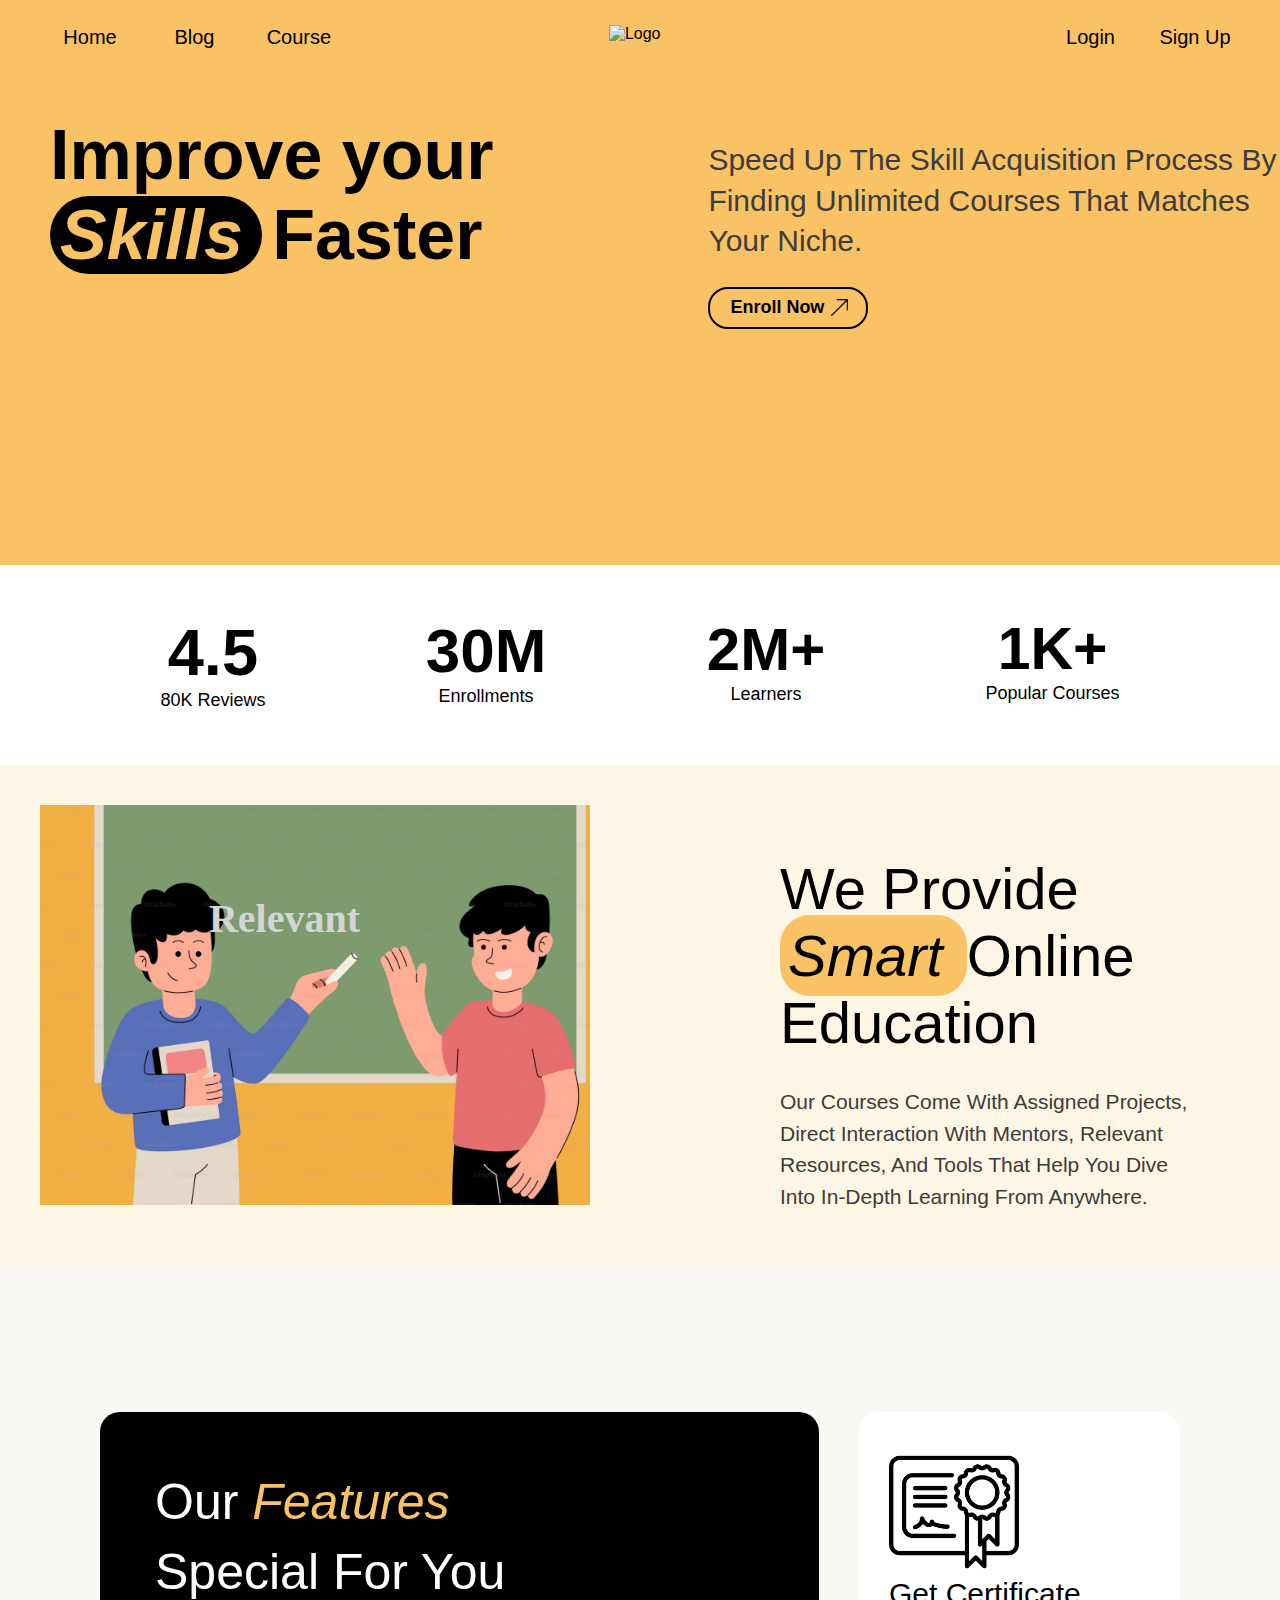
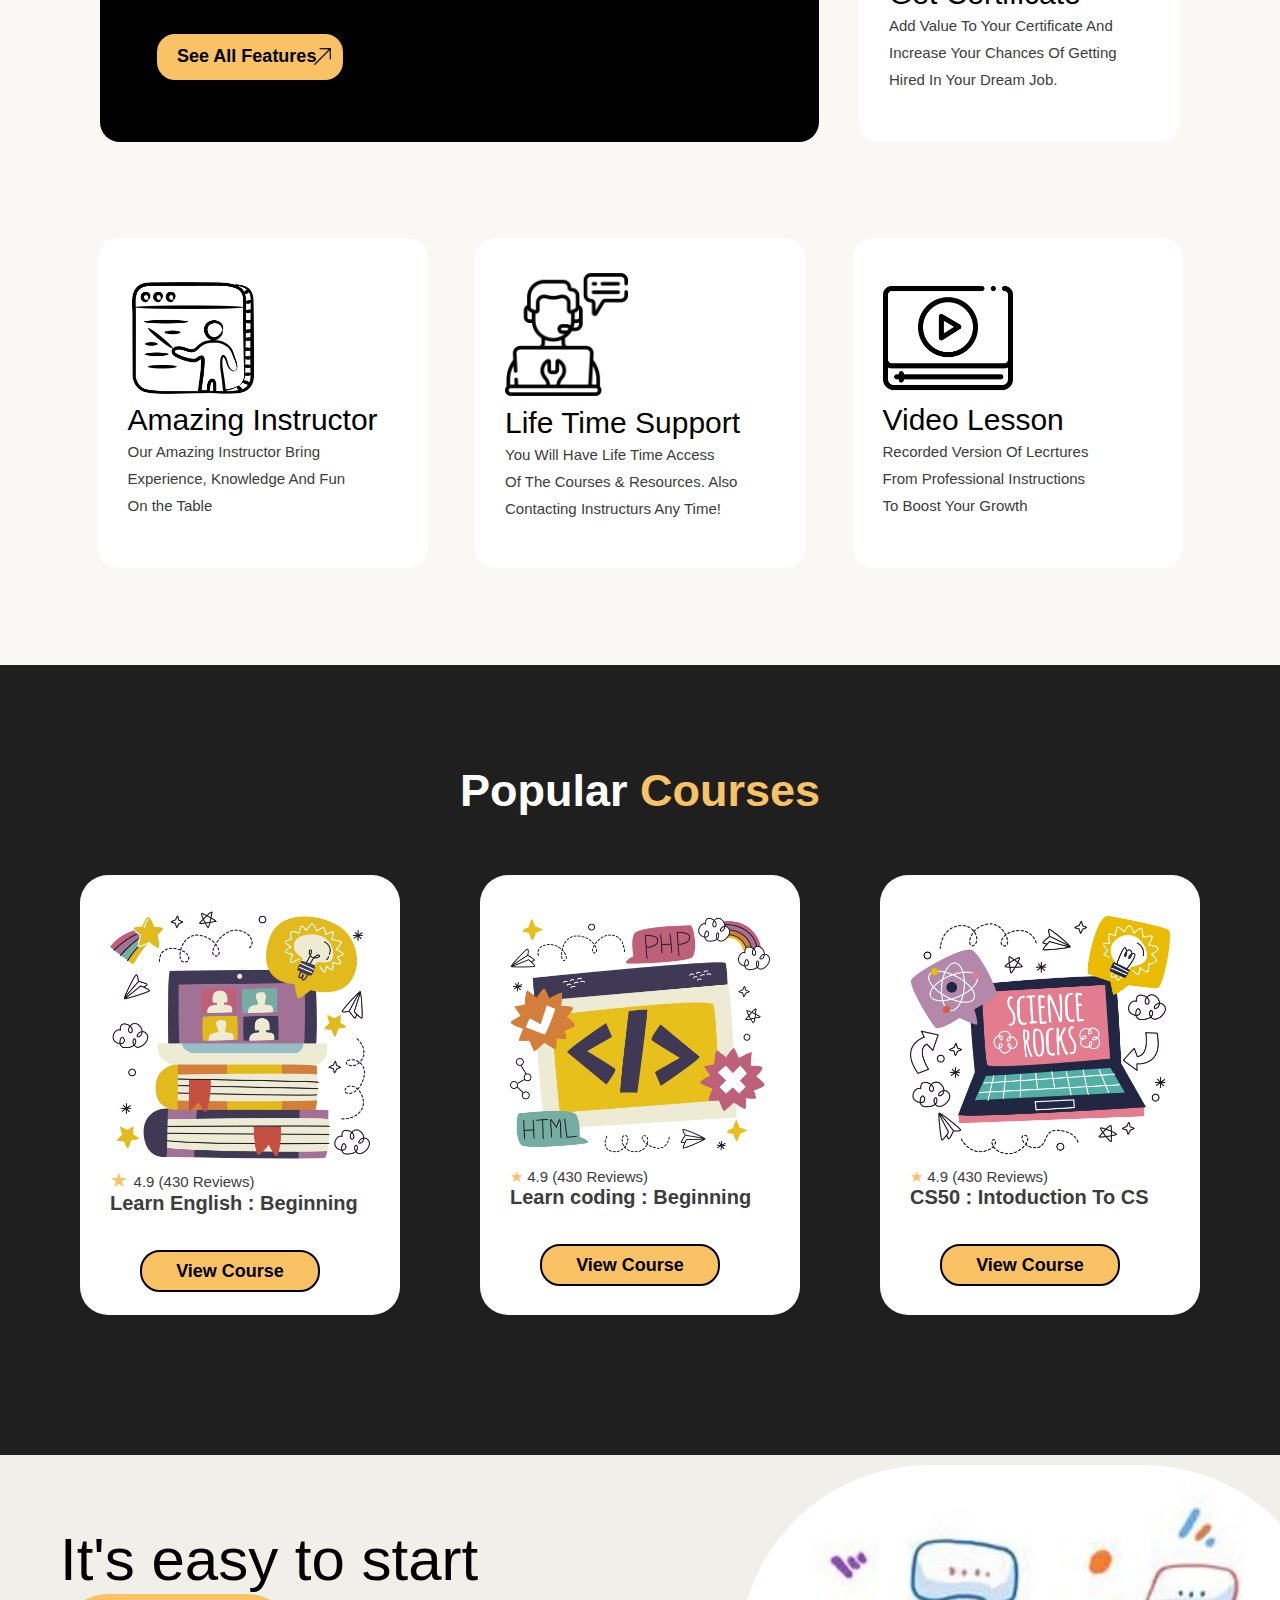
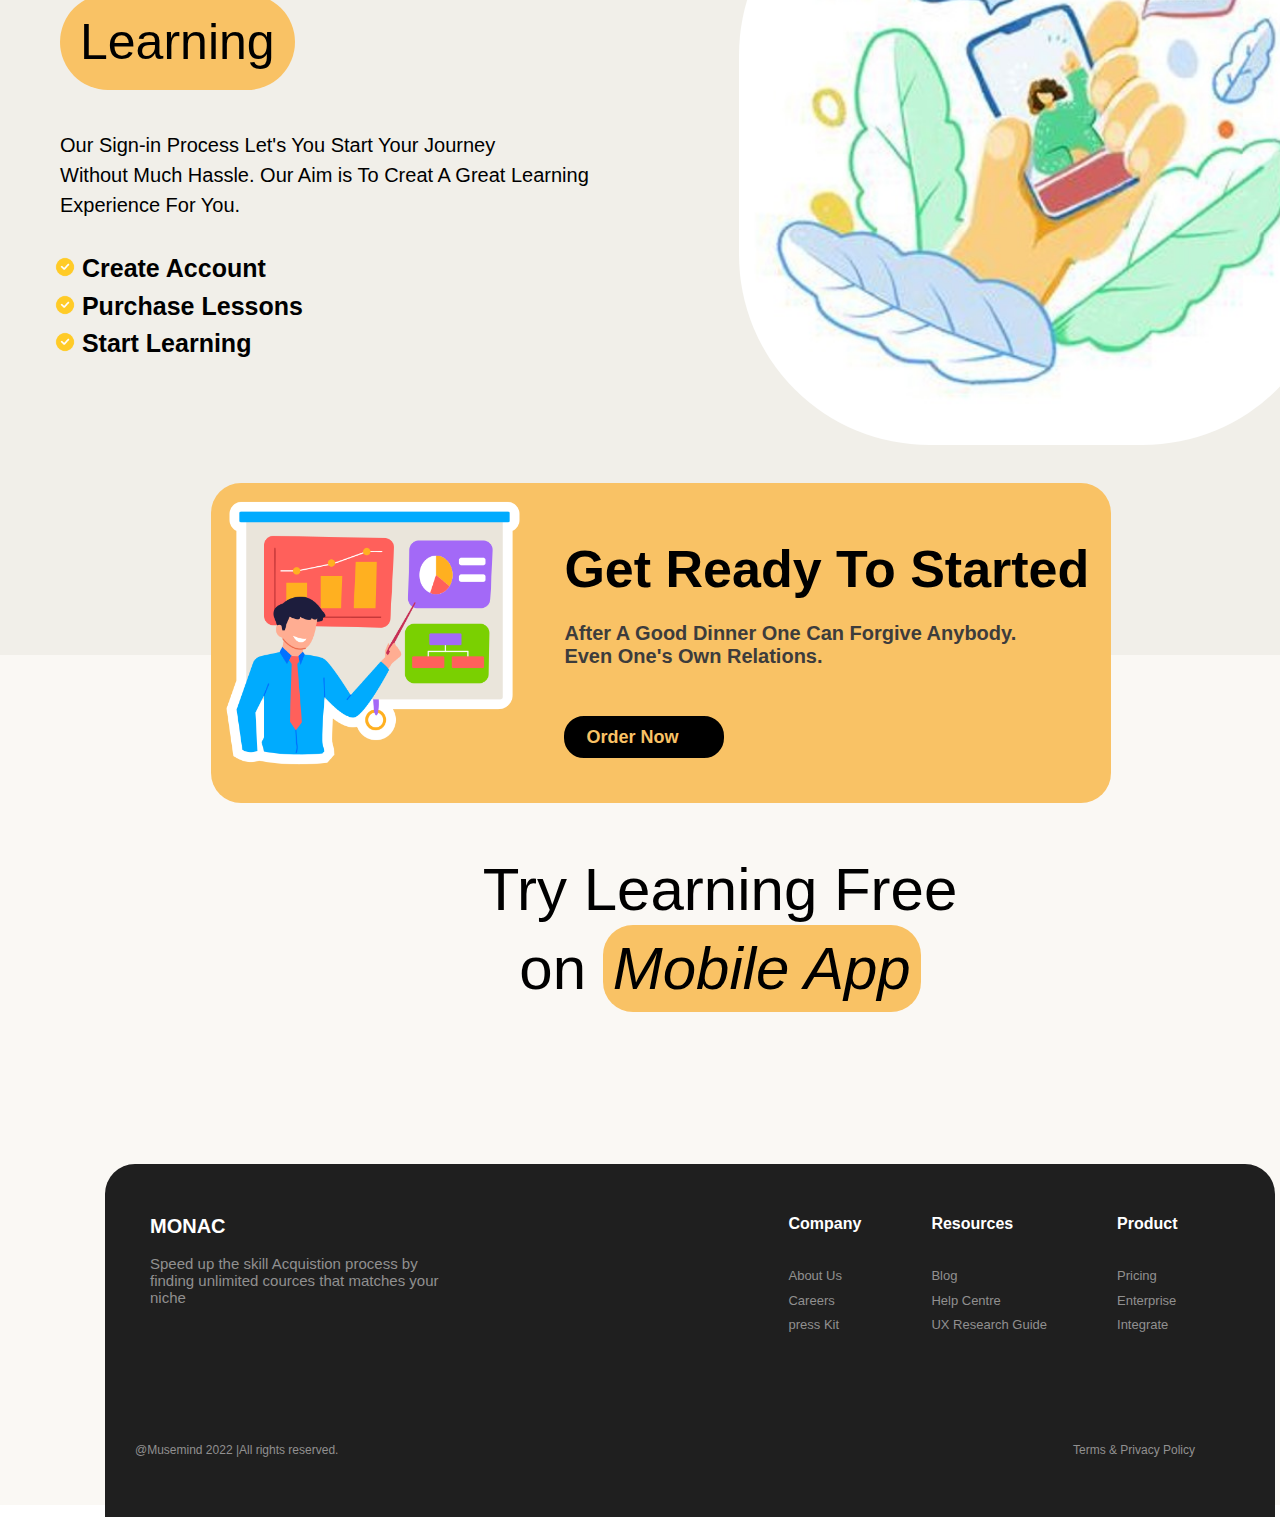
==== Brain.html @ 6ce5f828 "initial commit" ====
<!DOCTYPE html>
<html lang="en">
<head>
  <meta charset="UTF-8">
  <meta name="viewport" content="width=device-width, initial-scale=1.0">
  <title>Tracker (Just track it)</title>
  <link rel="stylesheet" href="style.css">
</head>
<body>
  <div id="nav">

    <div id="btsec1">
      <button class="navbt"> Home </button>
      <button class="navbt"> Blog </button>
      <button class="navbt"> Course </button>
    </div>

    <div id="logo">
      <img src="" alt="Logo">
    </div>
  
    <div id="btsec2">
      <button class="navbt"> Login </button>
      <button class="navbt"> Sign Up </button>
    </div>

  </div>

  <div id="head">

    <div id="headline">
      Improve your
      <br> 
      <span style="background-color: black; color: #f9c265; font-style: italic; border-radius: 50px; padding-left: 10px; margin-right: 10px;">Skills </span>Faster
    </div>

    <div id="headpara">
      Speed Up The Skill Acquisition Process By
      <br>
      Finding Unlimited Courses That Matches
      <br>
      Your Niche.
      <br>
      <button class="headbt">
        Enroll Now 
      </button>
    </div>

  </div>

  <div id="info">
    <div class="infobox">
      <span style="font-family: 'Segoe UI', Tahoma, Geneva, Verdana, sans-serif; font-weight: 900; font-size: 65px;">
        4.5
      </span>
      <br>
      80K Reviews
    </div>
    <div class="infobox">
      <span style="font-weight: 900; font-size: 62px; font-family: 'Segoe UI', Tahoma, Geneva, Verdana, sans-serif;">
        30M
      </span> 
      <br>
      Enrollments
    </div>
    <div class="infobox">
      <span style="font-weight: 900; font-size: 60px; font-family: 'Segoe UI', Tahoma, Geneva, Verdana, sans-serif;">
        2M+
      </span> 
      <br>
      Learners
    </div>
    <div class="infobox">
      <span style="font-weight: 900; font-size: 59px; font-family: 'Segoe UI', Tahoma, Geneva, Verdana, sans-serif;">
        1K+
      </span> 
      <br>
      Popular Courses
    </div>
  </div>

  <div id="aboutus">

    <div id="img">
      <pre>

        
        <span style="font-family: cursive;">        Relevant</span>
      </pre>
      
    </div>

    <div id="aboutinfo">
      We Provide
      <br>
      <span style="border-radius: 30px; padding: 8px; background-color: #f9c265; font-style: italic;">
        Smart
      </span>
      Online 
      <br>
      Education

      <div id="aboutpara">
        Our Courses Come With Assigned Projects,
        <br>
        Direct Interaction With Mentors, Relevant
        <br>
        Resources, And Tools That Help You Dive
        <br>
        Into In-Depth Learning From Anywhere.
      </div>
    </div>

  </div>

  <div id="features">

    <div id="fcont1">

      <div id="fhead">
        Our 
        <span style="font-style: italic; color: #f9c265;">Features</span>
        <br>
        Special For You
        <br>
          <button class="headbt">
            See All Features
          </button>
      </div>
  
      <div class="fbox">
        <img src="certificate.png" alt="certificate" style="height: 130px;">
        <br>
        Get Certificate
        <br>
        <span style="font-size: 15px;   color: rgb(61, 60, 60);">
          Add Value To Your Certificate And
          <br>
          Increase Your Chances Of Getting
          <br>
          Hired In Your Dream Job.
          </be>
        </span>
      </div>

    </div>

    <div id="fcont2">

      <div class="fbox">
        <img src="instructor.png" alt="certificate" style="height: 130px;">
        <br>
        Amazing Instructor
        <br>
        <span style="font-size: 15px;  color: rgb(61, 60, 60);">
          Our Amazing Instructor Bring
          <br>
          Experience, Knowledge And Fun
          <br>
          On the Table   
        </span>
      </div>
  
      <div class="fbox">
        <img src="technical-support.png" alt="certificate" style="height: 123px; margin-bottom: 10px;">
        <br>
        Life Time Support
        <br>
        <span style="font-size: 15px;  color: rgb(61, 60, 60);">
          You Will Have Life Time Access
          <br>
          Of The Courses & Resources. Also
          <br>
          Contacting Instructurs Any Time! 
        </span>
      </div>
  
      <div class="fbox">
        <img src="video-lesson.png" alt="certificate" style="height: 130px;">
        <br>
        Video Lesson
        <br>
        <span style="font-size: 15px;  color: rgb(61, 60, 60);">
          Recorded Version Of Lecrtures
          <br>
          From Professional Instructions
          <br>
          To Boost Your Growth 
        </span>
      </div>

    </div>

  </div>

  <div id="chead">

    <h2>
      Popular
      <span style="color: #f9c265; border-radius: 20px; border-color: #f9c265;">
        Courses
      </span>
    </h2>

  </div>

  <div id="courses">

    <div class="cbox">

      <img src="English.png" alt="English" style="height: 260px;">
      <br>

      <span style="color: #f9c265; border-color: black; font-size: 20px;">
        &#9733
      </span>
      4.9 (430 Reviews)
      <br>
      <span style="font-size: 20px; font-weight: 600;">
        Learn English : Beginning
      </span>
      <br>

      <button class="cbt">
        View Course
      </button>
    </div>

    <div class="cbox">

      <img src="coding.png" alt="English" style="height: 260px;">
      <br>

      <span style="color: #f9c265; border-color: black;">
        &#9733
      </span>
      4.9 (430 Reviews)
      <br>
      <span style="font-size: 20px; font-weight: 600;">
        Learn coding : Beginning
      </span>
      <br>

      <button class="cbt">
        View Course
      </button>
    </div>

    <div class="cbox">

      <img src="science.png" alt="English" style="height: 260px;">
      <br>

      <span style="color: #f9c265; border-color: black;">
        &#9733
      </span>
      4.9 (430 Reviews)
      <br>
      <span style="font-size: 20px; font-weight: 600;">
        CS50 : Intoduction To CS
      </span>
      <br>

      <button class="cbt">
        View Course
      </button>
    </div>

  </div>

  <div id="startlearn">

    <div id="lbox1">
      <div id="lhead">
        <span style="font-size: 60px;">
          It's easy to start
        </span>
        <br>
        <span style="font-size: 50px; background-color: #f9c265; border-color: black; border-width: 3px; border-radius: 100px; padding: 20px;">
          Learning
        </span>
      </div>
  
      <div id="lsec1">
        <br>
        Our Sign-in Process Let's You Start Your Journey
        <br>
        Without Much Hassle. Our Aim is To Creat A Great Learning
        <br>
        Experience For You.
      </div>
  
      <div id="lsec2">
        <img src="Tick.png" alt="just a tick mark" style="height: 20px;">
        Create Account
        <br>
        <img src="Tick.png" alt="just a tick mark" style="height: 20px;">
        Purchase Lessons
        <br>
        <img src="Tick.png" alt="just a tick mark" style="height: 20px;">
        Start Learning
      </div>

    </div>

    <div id="lbox2">
      <img src="start.jpg" alt="nothing" style="height: 580px; margin: 10px 0px 20px 150px; border-radius: 190px;">
    </div>

  </div>

  <div id="ready">

    <img src="teacher.png" alt="teacher" style="height: 300px;">
    
    <div id="rinfo">
      <span style="font-size: 52px; color: black;">
        Get Ready To Started
      </span>
      <br><br>
      After A Good Dinner One Can Forgive Anybody.
      <br>
      Even One's Own Relations.
      <br><br>
      <button id="rbt">
        Order Now 
      </button> 
    </div>

  </div>

  <div id="footer">

    <div id="foothead">
      Try Learning Free
      <br>
      on 
      <span style="font-size: 60px; padding: 10px; line-height: 1.5; background-color: #f9c265; border-radius: 30px; font-style: italic;">
        Mobile App
      </span>     
    </div>

    <div id="footinfo">

      <div id="footinfosec1">

        <div id="footinfobox1">
          <span style="font-size: 20px; color: white; font-weight: 550;">
            MONAC
          </span>
            <br><br>
            Speed up the skill Acquistion process by
            <br>
            finding unlimited cources that matches your
            <br>
            niche

        </div>

        <div class="footinfoboxes">
          <span style="font-size: 16px; color: white; font-weight: 550;">
            Company
          </span>
          <br><br>
          About Us
          <br>
          Careers
          <br>
          press Kit
        </div>

        <div class="footinfoboxes">
          <span style="font-size: 16px; color: white; font-weight: 550;">
            Resources
          </span>
          <br><br>
          Blog
          <br>
          Help Centre
          <br>
          UX Research Guide
        </div>

        <div class="footinfoboxes">
          <span style="font-size: 16px; color: white; font-weight: 550;">
            Product
          </span>
          <br><br>
          Pricing
          <br>
          Enterprise
          <br>
          Integrate
        </div>

      </div>

      <div id="footinfosec2">

        <div class="footinfobox">
          @Musemind 2022 |All rights reserved.
        </div>

        <div class="footinfobox">
          Terms & Privacy Policy
        </div>

      </div>

    </div>

  </div>

</body>
</html>
---- style.css ----
*{
  margin: 0;
  padding: 0;
  font-family: sans-serif;
}

#nav {
 background-color: #f9c265; 
 height: 65px;
 left: 0;
 right: 0;
 display: flex;
 flex-direction: row;
}

.navbt {
  background-color: #f9c265;
  color: black;
  font-size: 20px;
  margin: 20px 0px 0px 20px;
  height: 35px;
  width: 80px;
  border: hidden;
}

#btsec1 {
  font-family: sans-serif;
  font-weight: 900;
  margin-left: 30px;
}

#btsec2 {
  font-family: sans-serif;
  font-weight: 900;
  margin-left: 100px;
}

#logo {
  margin: 25px 270px 0px 270px;

}

#head {
  background-color: #f9c265;
  height: 500px;
  display: flex;
  flex-direction: row;
}

.headbt {
  background-color: #f9c265;
  height: 42px;
  width: 160px;
  margin-top: 25px;
  border-radius: 20px;
  font-size: 18px;
  border-style: solid;
  font-weight: 600;
  font-family: 'Segoe UI', Tahoma, Geneva, Verdana, sans-serif;
  text-align: left;
  padding-left: 20px;
  background-image: url(arrow-upper-right.png);
  background-position: right;
  background-position-x: 117px;
  background-position-y: center;
  background-size: 25px;
  background-repeat: no-repeat;
}

#headline {
  height: 150px;
  width: 590px;
  font-size: 70px;
  font-weight: 700;
  font-family: sans-serif;
  margin-top: 50px;
  margin-left: 50px;
}

#headpara {
  color: rgb(61, 60, 60);
  height: 250px;
  width: 615px;
  font-size: 30px;
  font-weight: 430;
  font-family: 'Segoe UI', Tahoma, Geneva, Verdana, sans-serif;
  margin-top: 75px;
  padding-left: 50px;
  margin-left: 60px;
  line-height: 1.35;
}

#info {
  height: 200px;
  display: flex;
  flex-direction: row;
  justify-content: space-evenly;
}

.infobox {
  text-align: center;
  padding: 50px 0px 30px 0px;
  font-size: 18px;
  font-family: sans-serif;
}

#aboutus {
  height: 500px;
  background-color: #fdf6e4;
  display: flex;
  flex-direction: row;
}

#img {
  background-image: url(bestedu.avif);
  background-size: 600px;
  height: 400px;
  width: 650px;
  margin: 40px;
  font-size: 40px;
  font-weight: 700;
  color: rgb(212, 212, 212);
}

#aboutinfo {
  height: 200px;
  width: 500px;
  text-align: left;
  padding: 90px 0px 150px 150px;
  font-size: 58px;
}

#aboutpara {
  height: 200px;
  width: 420px;
  font-size: 21px;
  color: rgb(61, 60, 60);
  line-height: 1.5;
  text-align: left;
  padding: 30px 300px 30px 0px;
}

#features {
  display: flex;
  flex-direction: column;
  justify-content: space-evenly;
  background-color: #faf8f4;
  height: 900px;
  padding: 50px;
}

#fcont1 {
  display: flex;
  flex-direction: row;
  justify-content: space-evenly;
  margin: 50px;
}

#fcont2 {
  display: flex;
  flex-direction: row;
  justify-content: space-evenly;
}

.fbox {
  background-color: white;
  height: 330px;
  width: 330px;
  border-radius: 20px;
  box-sizing: border-box;
  padding: 35px 30px 13px 30px;
  font-size: 30px;
  font-weight: 540;
  line-height: 0.9;
}

#fhead {
  height: 330px;
  width: 740px;
  background-color: black;
  color: white;
  border-radius: 20px;
  margin: 0px 40px 0px 0px;
  box-sizing: border-box;
  padding: 55px;
  font-size: 50px;
  font-weight: 400;
  line-height: 1.4;
}

#fhead button {
  width: 190px;
  height: 50px;
  background-position-x: 153px;
}

#chead {
  height: 10px;
  background-color: #1f1f1f;
  text-align: center;
  padding: 100px 300px 90px 300px;
  font-size: 30px;
  color: white;
}

#courses {
  display: flex;
  flex-direction: row;
  justify-content: space-evenly;
  background-color: #1f1f1f;
  height: 580px;
  padding-top: 10px;
}

.cbox {
  height: 380px;
  width: 260px;
  background-color: white;
  color: rgb(61, 60, 60);
  border-radius: 28px;
  font-size: 15px;
  padding: 30px;
}

.cbt {
  background-color: #f9c265;
  height: 42px;
  width: 180px;
  margin-top: 25px;
  border-radius: 20px;
  font-size: 18px;
  border-style: solid;
  font-weight: 600;
  font-family: 'Segoe UI', Tahoma, Geneva, Verdana, sans-serif;
  text-align: center;
  position: relative;
  left: 30px;
  right: 120px;
  top: 10px;
}

#startlearn {
  position: absolute;
  z-index: 1;
  height: 800px;
  background-color: #f1efe9;
  display: flex;
  flex-direction: row;
  line-height: 1.5;
  width: 1440px;
}

#lhead {
  margin: 60px 0px 20px 60px;
}

#lsec1 {
  margin: 0px 0px 0px 60px;
  font-size: 20px;
}

#lsec2 {
  margin: 30px 0px 0px 55px;
  font-size: 25px;
  font-weight: 600;
}

#ready {
  display: flex;
  flex-direction: row;
  justify-content: space-evenly;
  position: absolute;
  z-index: 2;
  background-color: #f9c265;
  height: 320px;
  width: 900px;
  margin: 628px 210px 100px 211px;
  border-radius: 30px;
}

#rinfo {
  margin: 56px 10px 20px 30px;
  font-size: 20px;
  color: rgb(61, 60, 60);
  font-weight: 560;
}

#rbt {
  background-color: black;
  color: #f9c265;
  height: 42px;
  width: 160px;
  margin-top: 25px;
  border-radius: 20px;
  font-size: 18px;
  border-style: solid;
  font-weight: 600;
  font-family: 'Segoe UI', Tahoma, Geneva, Verdana, sans-serif;
  text-align: left;
  padding-left: 20px;
  background-image: url(arrow-upper-right.png);
  background-position: right;
  background-position-x: 117px;
  background-position-y: center;
  background-size: 25px;
  background-repeat: no-repeat;
}

#footer {
  position: absolute;
  z-index: 1;
  background-color:  #faf8f4;
  display: flex;
  flex-direction: column;
  height: 850px;
  width: 1440px;
  margin: 800px 200px 0px 0px;
}

#foothead {
  background-color:  #faf8f4;
  margin: 200px 100px 20px 100px;
  color: black;
  font-size: 60px;
  text-align: center;
  font-weight: 540;
}

#footinfo {
  z-index: 2;
  background-color: #1f1f1f;
  color: white;
  border-radius: 30px;
  height: 360px;
  width: 1170px;
  margin: 130px 50px 0px 105px;
  border-bottom-left-radius: 0px;
  border-bottom-right-radius: 0px;
}

#footinfosec1 {
  display: flex;
  flex-direction: row;
  padding: 35px;
}

#footinfobox1 {
  margin: 16px 300px 0px 10px;
  font-size: 15px;
  color: rgb(145, 144, 144);
}

#footinfosec2 {
  display: flex;
  flex-direction: row;
  justify-content: space-between;
  margin: 30px;
}

.footinfoboxes {
  margin: 10px 20px 0px 50px;
  line-height: 1.9;
  font-size: 13px;
  color: rgb(145, 144, 144);
}

.footinfobox {
  font-size: 12px;
  color: rgb(145, 144, 144); 
  margin: 40px 50px 30px 0px; 
}
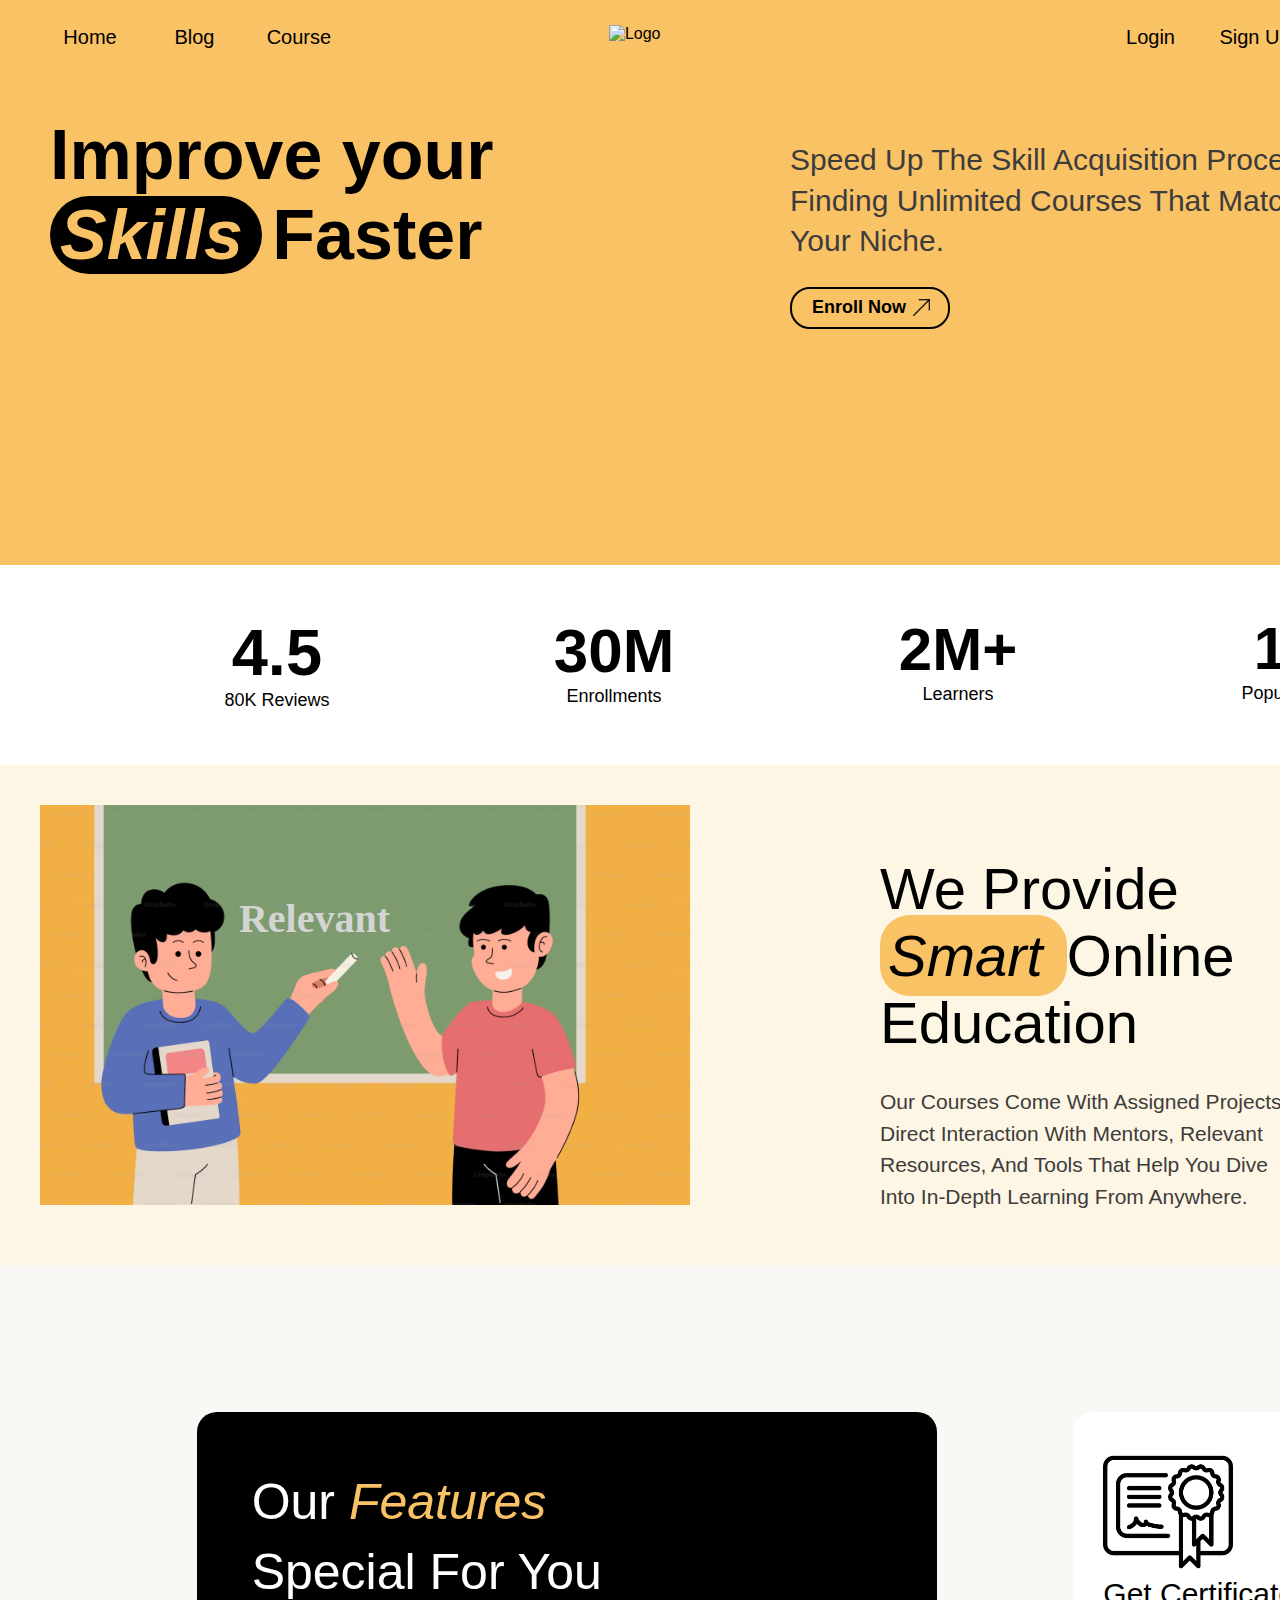
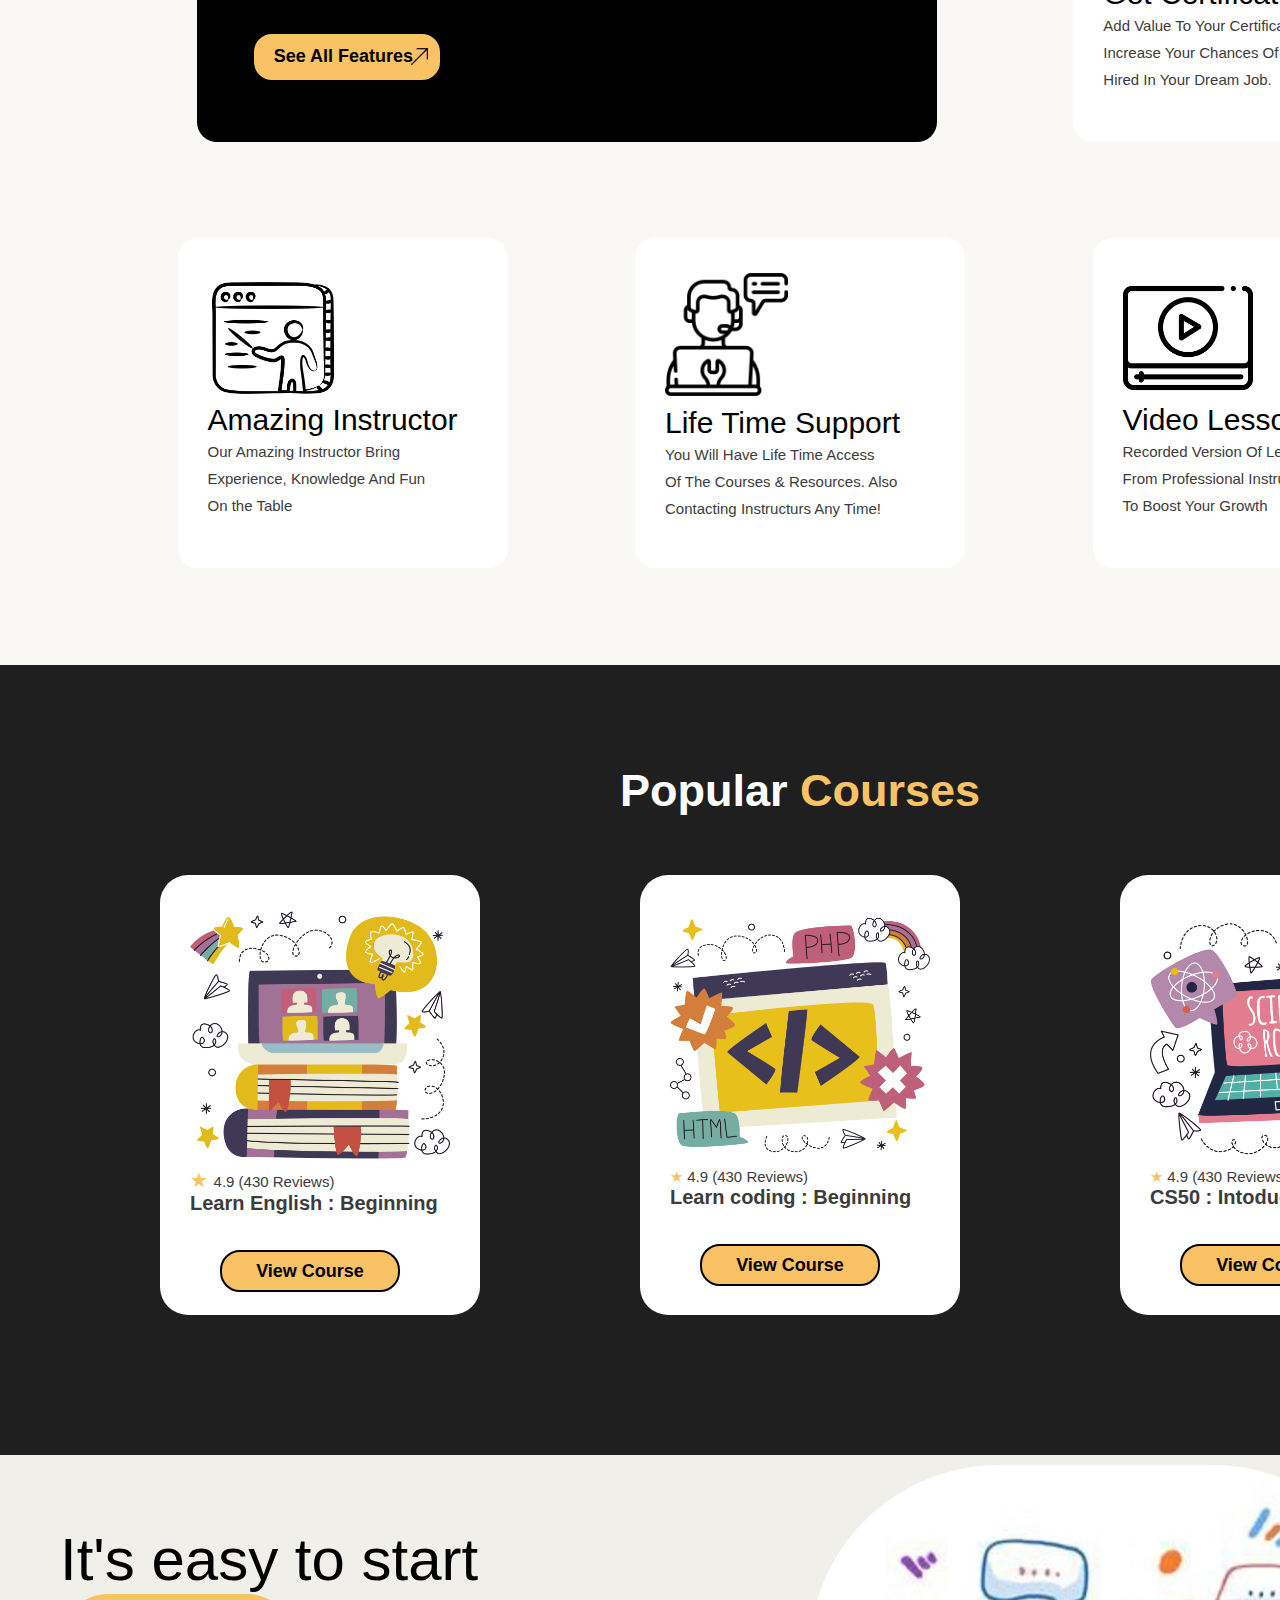
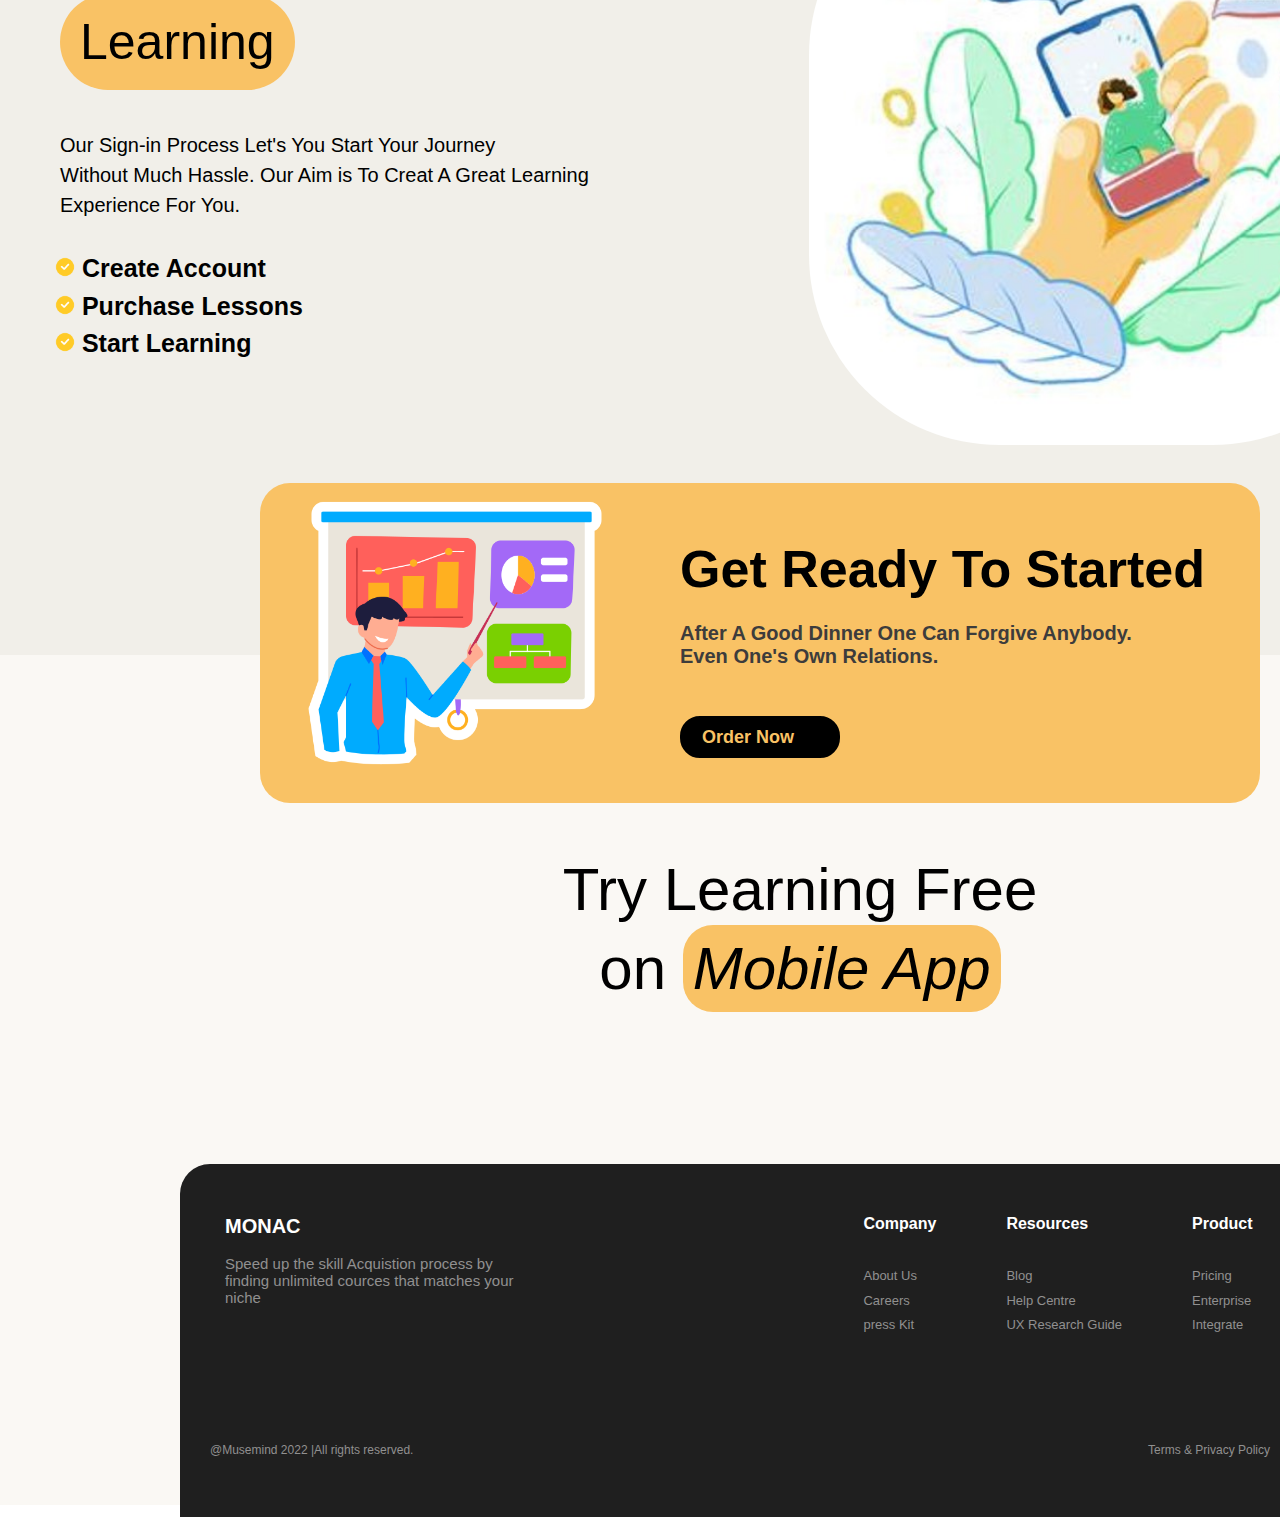
==== commit 3f58d5ae: "Updated styles in style.css" ====
--- a/Brain.html
+++ b/Brain.html
@@ -85,7 +85,7 @@
       <pre>
 
         
-        <span style="font-family: cursive;">        Relevant</span>
+        <span style="font-family: cursive;">           Relevant</span>
       </pre>
       
     </div>
@@ -304,7 +304,7 @@
     </div>
 
     <div id="lbox2">
-      <img src="start.jpg" alt="nothing" style="height: 580px; margin: 10px 0px 20px 150px; border-radius: 190px;">
+      <img src="start.jpg" alt="nothing" style="height: 580px; margin: 10px 0px 20px 220px; border-radius: 190px;">
     </div>
 
   </div>
--- a/style.css
+++ b/style.css
@@ -6,6 +6,7 @@
 
 #nav {
  background-color: #f9c265; 
+ width: 1600px;
  height: 65px;
  left: 0;
  right: 0;
@@ -32,7 +33,7 @@
 #btsec2 {
   font-family: sans-serif;
   font-weight: 900;
-  margin-left: 100px;
+  margin-left: 160px;
 }
 
 #logo {
@@ -42,6 +43,7 @@
 
 #head {
   background-color: #f9c265;
+  width: 1600px;
   height: 500px;
   display: flex;
   flex-direction: row;
@@ -86,15 +88,17 @@
   font-family: 'Segoe UI', Tahoma, Geneva, Verdana, sans-serif;
   margin-top: 75px;
   padding-left: 50px;
-  margin-left: 60px;
+  margin-left: 100px;
   line-height: 1.35;
 }
 
 #info {
   height: 200px;
-  display: flex;
-  flex-direction: row;
-  justify-content: space-evenly;
+  width: 1600px;
+  display: flex;
+  flex-direction: row;
+  justify-content: space-evenly;
+ 
 }
 
 .infobox {
@@ -109,6 +113,7 @@
   background-color: #fdf6e4;
   display: flex;
   flex-direction: row;
+  width: 1600px;
 }
 
 #img {
@@ -147,6 +152,7 @@
   background-color: #faf8f4;
   height: 900px;
   padding: 50px;
+  width: 1500px;
 }
 
 #fcont1 {
@@ -201,6 +207,7 @@
   padding: 100px 300px 90px 300px;
   font-size: 30px;
   color: white;
+  width: 1000px;
 }
 
 #courses {
@@ -210,6 +217,7 @@
   background-color: #1f1f1f;
   height: 580px;
   padding-top: 10px;
+  width: 1600px;
 }
 
 .cbox {
@@ -247,7 +255,7 @@
   display: flex;
   flex-direction: row;
   line-height: 1.5;
-  width: 1440px;
+  width: 1600px;
 }
 
 #lhead {
@@ -273,8 +281,8 @@
   z-index: 2;
   background-color: #f9c265;
   height: 320px;
-  width: 900px;
-  margin: 628px 210px 100px 211px;
+  width: 1000px;
+  margin: 628px 210px 100px 260px;
   border-radius: 30px;
 }
 
@@ -313,7 +321,7 @@
   display: flex;
   flex-direction: column;
   height: 850px;
-  width: 1440px;
+  width: 1600px;
   margin: 800px 200px 0px 0px;
 }
 
@@ -333,7 +341,7 @@
   border-radius: 30px;
   height: 360px;
   width: 1170px;
-  margin: 130px 50px 0px 105px;
+  margin: 130px 50px 0px 180px;
   border-bottom-left-radius: 0px;
   border-bottom-right-radius: 0px;
 }
